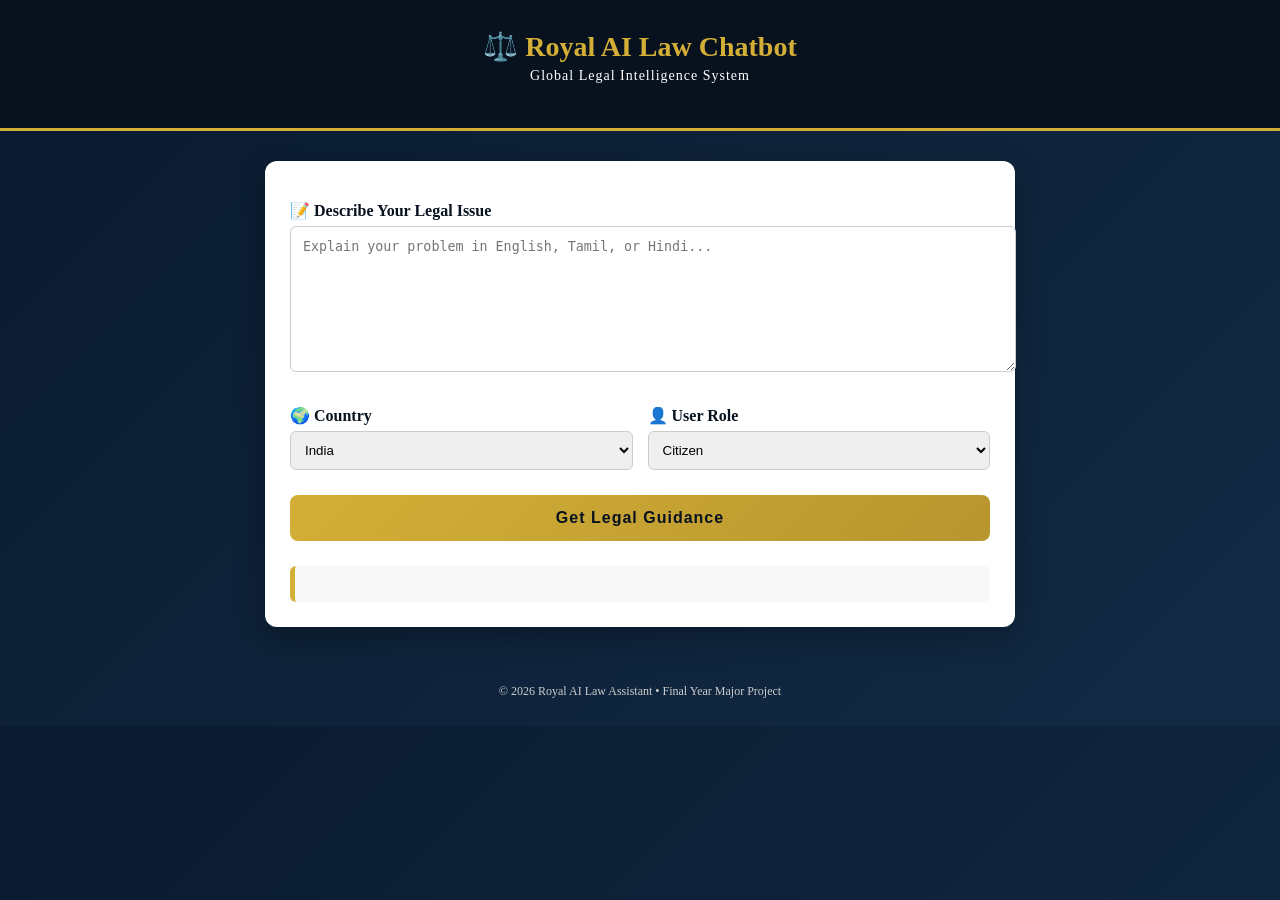
==== index.html @ 2a5602bd "Royal AI Law Chatbot website" ====
<!DOCTYPE html>
<html lang="en">
<head>
    <meta charset="UTF-8">
    <title>Royal AI Law Chatbot</title>
    <meta name="viewport" content="width=device-width, initial-scale=1.0">
    <link rel="stylesheet" href="style.css">
</head>
<body>

<header class="header">
    <h1>⚖️ Royal AI Law Chatbot</h1>
    <p>Global Legal Intelligence System</p>
</header>

<main class="card">
    <label>📝 Describe Your Legal Issue</label>
    <textarea id="userInput" placeholder="Explain your problem in English, Tamil, or Hindi..."></textarea>

    <div class="row">
        <div>
            <label>🌍 Country</label>
            <select id="country">
                <option value="india">India</option>
                <option value="usa">USA</option>
                <option value="uk">UK</option>
            </select>
        </div>

        <div>
            <label>👤 User Role</label>
            <select id="role">
                <option value="citizen">Citizen</option>
                <option value="lawyer">Lawyer</option>
                <option value="accused">Accused</option>
            </select>
        </div>
    </div>

    <button onclick="sendQuery()">Get Legal Guidance</button>

    <section id="result" class="result-box"></section>
</main>

<footer class="footer">
    <p>© 2026 Royal AI Law Assistant • Final Year Major Project</p>
</footer>

<script src="script.js"></script>
</body>
</html>
---- style.css ----
body {
    margin: 0;
    font-family: "Segoe UI", serif;
    background: linear-gradient(135deg, #0a1a2f, #122b45);
    color: #fff;
}

.header {
    text-align: center;
    padding: 30px 20px;
    background: #08121f;
    border-bottom: 3px solid #d4af37;
}

.header h1 {
    margin: 0;
    font-size: 28px;
    color: #d4af37;
}

.header p {
    margin-top: 5px;
    font-size: 14px;
    letter-spacing: 1px;
}

.card {
    max-width: 700px;
    margin: 30px auto;
    background: #ffffff;
    color: #000;
    padding: 25px;
    border-radius: 12px;
    box-shadow: 0 10px 30px rgba(0,0,0,0.3);
}

label {
    font-weight: 600;
    margin-top: 15px;
    display: block;
    color: #08121f;
}

textarea {
    width: 100%;
    min-height: 120px;
    padding: 12px;
    border-radius: 6px;
    border: 1px solid #ccc;
    margin-top: 6px;
    resize: vertical;
}

.row {
    display: flex;
    gap: 15px;
    margin-top: 15px;
}

.row div {
    flex: 1;
}

select {
    width: 100%;
    padding: 10px;
    border-radius: 6px;
    border: 1px solid #ccc;
    margin-top: 6px;
}

button {
    width: 100%;
    margin-top: 25px;
    padding: 14px;
    background: linear-gradient(135deg, #d4af37, #b8962e);
    color: #08121f;
    border: none;
    border-radius: 8px;
    font-size: 16px;
    font-weight: bold;
    cursor: pointer;
    letter-spacing: 1px;
}

button:hover {
    background: linear-gradient(135deg, #e6c75a, #c9a63a);
}

.result-box {
    margin-top: 25px;
    padding: 18px;
    background: #f8f8f8;
    border-left: 5px solid #d4af37;
    border-radius: 6px;
    white-space: pre-wrap;
    font-size: 14px;
}

.footer {
    text-align: center;
    padding: 15px;
    font-size: 12px;
    color: #ccc;
}
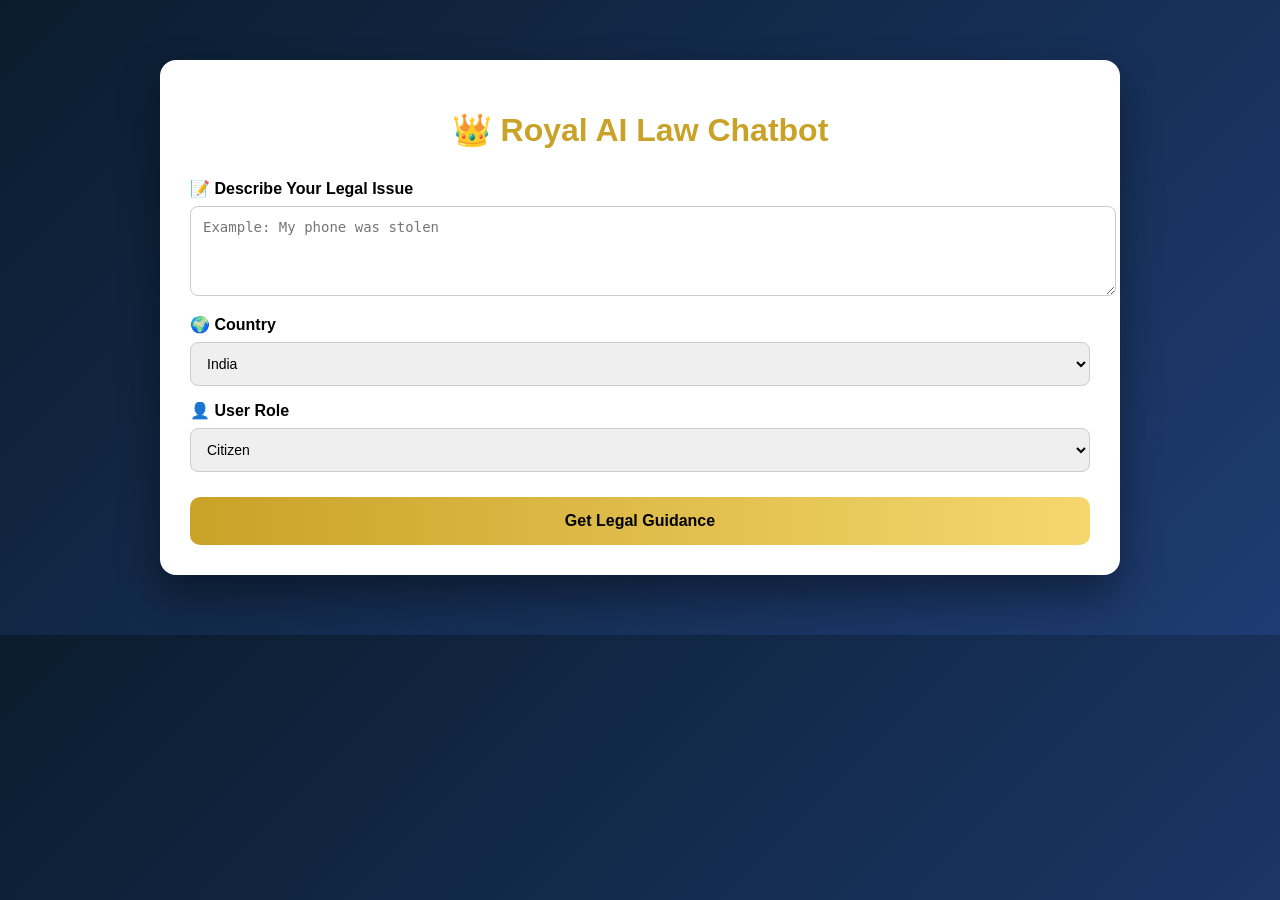
==== commit 94893900: "Final working frontend with backend integration" ====
--- a/index.html
+++ b/index.html
@@ -1,51 +1,37 @@
 <!DOCTYPE html>
 <html lang="en">
 <head>
-    <meta charset="UTF-8">
-    <title>Royal AI Law Chatbot</title>
-    <meta name="viewport" content="width=device-width, initial-scale=1.0">
-    <link rel="stylesheet" href="style.css">
+  <meta charset="UTF-8">
+  <title>Royal AI Law Chatbot</title>
+  <link rel="stylesheet" href="style.css">
 </head>
 <body>
 
-<header class="header">
-    <h1>⚖️ Royal AI Law Chatbot</h1>
-    <p>Global Legal Intelligence System</p>
-</header>
+  <div class="container">
+    <h1>👑 Royal AI Law Chatbot</h1>
 
-<main class="card">
     <label>📝 Describe Your Legal Issue</label>
-    <textarea id="userInput" placeholder="Explain your problem in English, Tamil, or Hindi..."></textarea>
+    <textarea id="issue" rows="4" placeholder="Example: My phone was stolen"></textarea>
 
-    <div class="row">
-        <div>
-            <label>🌍 Country</label>
-            <select id="country">
-                <option value="india">India</option>
-                <option value="usa">USA</option>
-                <option value="uk">UK</option>
-            </select>
-        </div>
+    <label>🌍 Country</label>
+    <select id="country">
+      <option value="india">India</option>
+      <option value="usa">USA</option>
+      <option value="uk">UK</option>
+    </select>
 
-        <div>
-            <label>👤 User Role</label>
-            <select id="role">
-                <option value="citizen">Citizen</option>
-                <option value="lawyer">Lawyer</option>
-                <option value="accused">Accused</option>
-            </select>
-        </div>
-    </div>
+    <label>👤 User Role</label>
+    <select id="role">
+      <option value="citizen">Citizen</option>
+      <option value="lawyer">Lawyer</option>
+    </select>
 
-    <button onclick="sendQuery()">Get Legal Guidance</button>
+    <button onclick="getLegalGuidance()">Get Legal Guidance</button>
 
-    <section id="result" class="result-box"></section>
-</main>
+    <div id="result"></div>
+  </div>
 
-<footer class="footer">
-    <p>© 2026 Royal AI Law Assistant • Final Year Major Project</p>
-</footer>
-
-<script src="script.js"></script>
+  <!-- IMPORTANT: script at bottom -->
+  <script src="script.js"></script>
 </body>
 </html>
--- a/style.css
+++ b/style.css
@@ -1,105 +1,72 @@
 body {
-    margin: 0;
-    font-family: "Segoe UI", serif;
-    background: linear-gradient(135deg, #0a1a2f, #122b45);
-    color: #fff;
+  font-family: "Segoe UI", sans-serif;
+  background: linear-gradient(135deg, #0b1c2d, #1e3c72);
+  margin: 0;
+  padding: 0;
 }
 
-.header {
-    text-align: center;
-    padding: 30px 20px;
-    background: #08121f;
-    border-bottom: 3px solid #d4af37;
+.container {
+  max-width: 900px;
+  margin: 60px auto;
+  background: #ffffff;
+  padding: 30px;
+  border-radius: 16px;
+  box-shadow: 0 20px 40px rgba(0,0,0,0.4);
 }
 
-.header h1 {
-    margin: 0;
-    font-size: 28px;
-    color: #d4af37;
+h1 {
+  text-align: center;
+  color: #c9a227;
+  margin-bottom: 30px;
 }
 
-.header p {
-    margin-top: 5px;
-    font-size: 14px;
-    letter-spacing: 1px;
+label {
+  font-weight: bold;
+  margin-top: 15px;
+  display: block;
+}
+
+textarea,
+select {
+  width: 100%;
+  padding: 12px;
+  margin-top: 8px;
+  border-radius: 8px;
+  border: 1px solid #ccc;
+  font-size: 14px;
+}
+
+button {
+  margin-top: 25px;
+  width: 100%;
+  padding: 15px;
+  background: linear-gradient(90deg, #c9a227, #f5d76e);
+  border: none;
+  color: #000;
+  font-size: 16px;
+  font-weight: bold;
+  border-radius: 10px;
+  cursor: pointer;
+}
+
+button:hover {
+  background: linear-gradient(90deg, #f5d76e, #c9a227);
 }
 
 .card {
-    max-width: 700px;
-    margin: 30px auto;
-    background: #ffffff;
-    color: #000;
-    padding: 25px;
-    border-radius: 12px;
-    box-shadow: 0 10px 30px rgba(0,0,0,0.3);
+  background: #f9f9f9;
+  margin-top: 30px;
+  padding: 20px;
+  border-radius: 12px;
+  border-left: 6px solid #c9a227;
 }
 
-label {
-    font-weight: 600;
-    margin-top: 15px;
-    display: block;
-    color: #08121f;
+.card h3 {
+  color: #1e3c72;
 }
 
-textarea {
-    width: 100%;
-    min-height: 120px;
-    padding: 12px;
-    border-radius: 6px;
-    border: 1px solid #ccc;
-    margin-top: 6px;
-    resize: vertical;
-}
-
-.row {
-    display: flex;
-    gap: 15px;
-    margin-top: 15px;
-}
-
-.row div {
-    flex: 1;
-}
-
-select {
-    width: 100%;
-    padding: 10px;
-    border-radius: 6px;
-    border: 1px solid #ccc;
-    margin-top: 6px;
-}
-
-button {
-    width: 100%;
-    margin-top: 25px;
-    padding: 14px;
-    background: linear-gradient(135deg, #d4af37, #b8962e);
-    color: #08121f;
-    border: none;
-    border-radius: 8px;
-    font-size: 16px;
-    font-weight: bold;
-    cursor: pointer;
-    letter-spacing: 1px;
-}
-
-button:hover {
-    background: linear-gradient(135deg, #e6c75a, #c9a63a);
-}
-
-.result-box {
-    margin-top: 25px;
-    padding: 18px;
-    background: #f8f8f8;
-    border-left: 5px solid #d4af37;
-    border-radius: 6px;
-    white-space: pre-wrap;
-    font-size: 14px;
-}
-
-.footer {
-    text-align: center;
-    padding: 15px;
-    font-size: 12px;
-    color: #ccc;
+.error {
+  color: red;
+  font-weight: bold;
+  margin-top: 20px;
 }
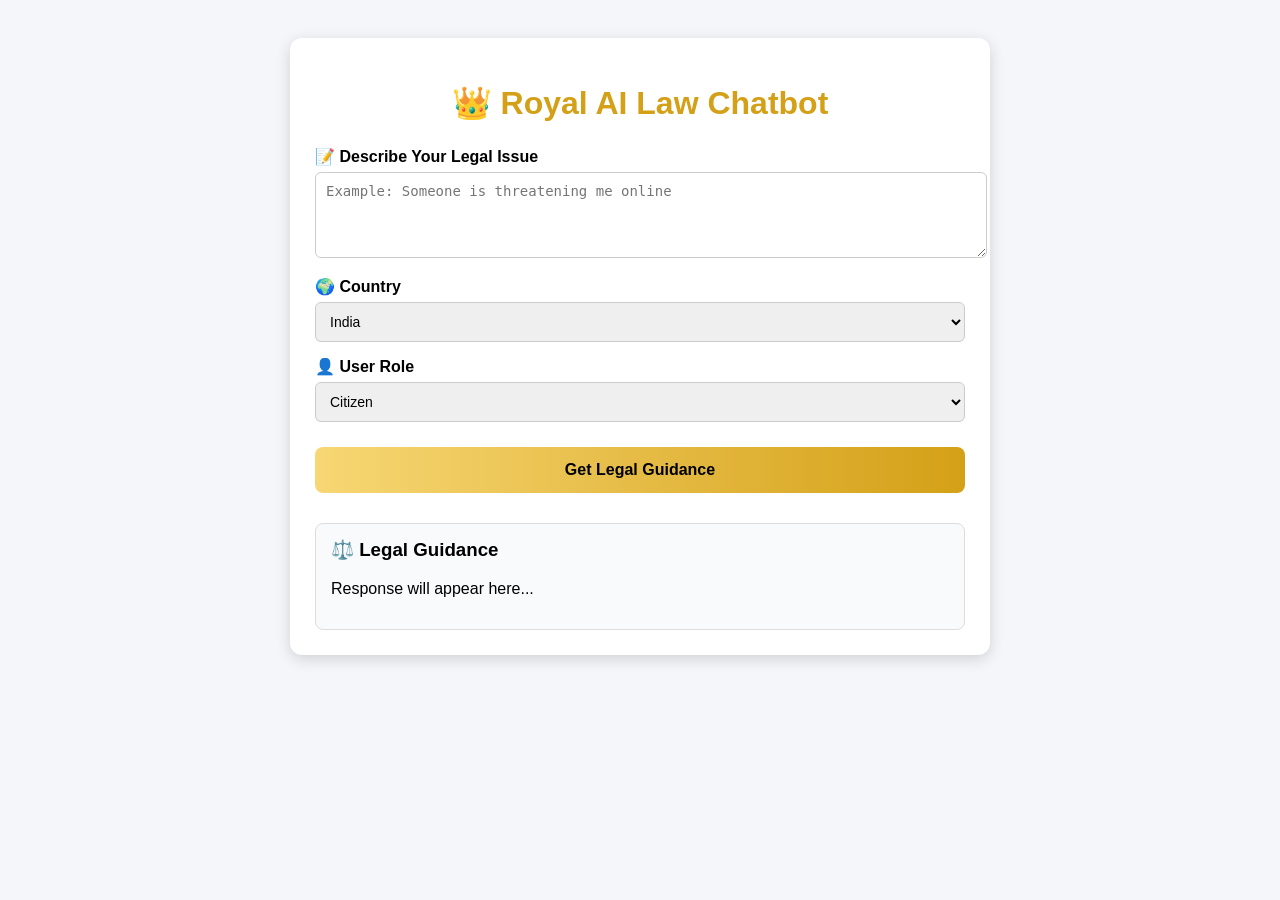
==== commit 1f8914bf: "Fix GitHub Pages root index.html" ====
--- a/index.html
+++ b/index.html
@@ -1,37 +1,121 @@
 <!DOCTYPE html>
 <html lang="en">
 <head>
-  <meta charset="UTF-8">
-  <title>Royal AI Law Chatbot</title>
-  <link rel="stylesheet" href="style.css">
+  <meta charset="UTF-8" />
+  <title>👑 Royal AI Law Chatbot</title>
+
+  <style>
+    body {
+      font-family: Arial, sans-serif;
+      background: #f4f6f9;
+      display: flex;
+      justify-content: center;
+      padding: 30px;
+    }
+
+    .container {
+      width: 650px;
+      background: #ffffff;
+      padding: 25px;
+      border-radius: 12px;
+      box-shadow: 0 4px 15px rgba(0, 0, 0, 0.15);
+    }
+
+    h1 {
+      text-align: center;
+      color: #d4a017;
+      margin-bottom: 25px;
+    }
+
+    label {
+      font-weight: bold;
+      margin-top: 15px;
+      display: block;
+    }
+
+    textarea,
+    select {
+      width: 100%;
+      padding: 10px;
+      margin-top: 6px;
+      border-radius: 6px;
+      border: 1px solid #ccc;
+      font-size: 14px;
+    }
+
+    textarea {
+      resize: vertical;
+    }
+
+    button {
+      width: 100%;
+      margin-top: 25px;
+      padding: 14px;
+      font-size: 16px;
+      font-weight: bold;
+      color: #000;
+      background: linear-gradient(to right, #f7d774, #d4a017);
+      border: none;
+      border-radius: 8px;
+      cursor: pointer;
+    }
+
+    button:hover {
+      opacity: 0.9;
+    }
+
+    .output {
+      margin-top: 30px;
+      background: #f9fafb;
+      padding: 15px;
+      border-radius: 8px;
+      border: 1px solid #ddd;
+    }
+
+    .output h3 {
+      margin-top: 0;
+    }
+  </style>
 </head>
+
 <body>
-
   <div class="container">
     <h1>👑 Royal AI Law Chatbot</h1>
 
-    <label>📝 Describe Your Legal Issue</label>
-    <textarea id="issue" rows="4" placeholder="Example: My phone was stolen"></textarea>
+    <!-- LEGAL ISSUE INPUT -->
+    <label for="message">📝 Describe Your Legal Issue</label>
+    <textarea
+      id="message"
+      rows="4"
+      placeholder="Example: Someone is threatening me online"
+    ></textarea>
 
-    <label>🌍 Country</label>
+    <!-- COUNTRY -->
+    <label for="country">🌍 Country</label>
     <select id="country">
       <option value="india">India</option>
       <option value="usa">USA</option>
       <option value="uk">UK</option>
     </select>
 
-    <label>👤 User Role</label>
+    <!-- USER ROLE -->
+    <label for="role">👤 User Role</label>
     <select id="role">
       <option value="citizen">Citizen</option>
       <option value="lawyer">Lawyer</option>
     </select>
 
+    <!-- SUBMIT BUTTON -->
     <button onclick="getLegalGuidance()">Get Legal Guidance</button>
 
-    <div id="result"></div>
+    <!-- OUTPUT -->
+    <div class="output" id="output">
+      <h3>⚖️ Legal Guidance</h3>
+      <p>Response will appear here...</p>
+    </div>
   </div>
 
-  <!-- IMPORTANT: script at bottom -->
-  <script src="script.js"></script>
+  <!-- IMPORTANT: SCRIPT PATH FIXED FOR GITHUB PAGES -->
+  <script src="frontend/script.js"></script>
 </body>
 </html>
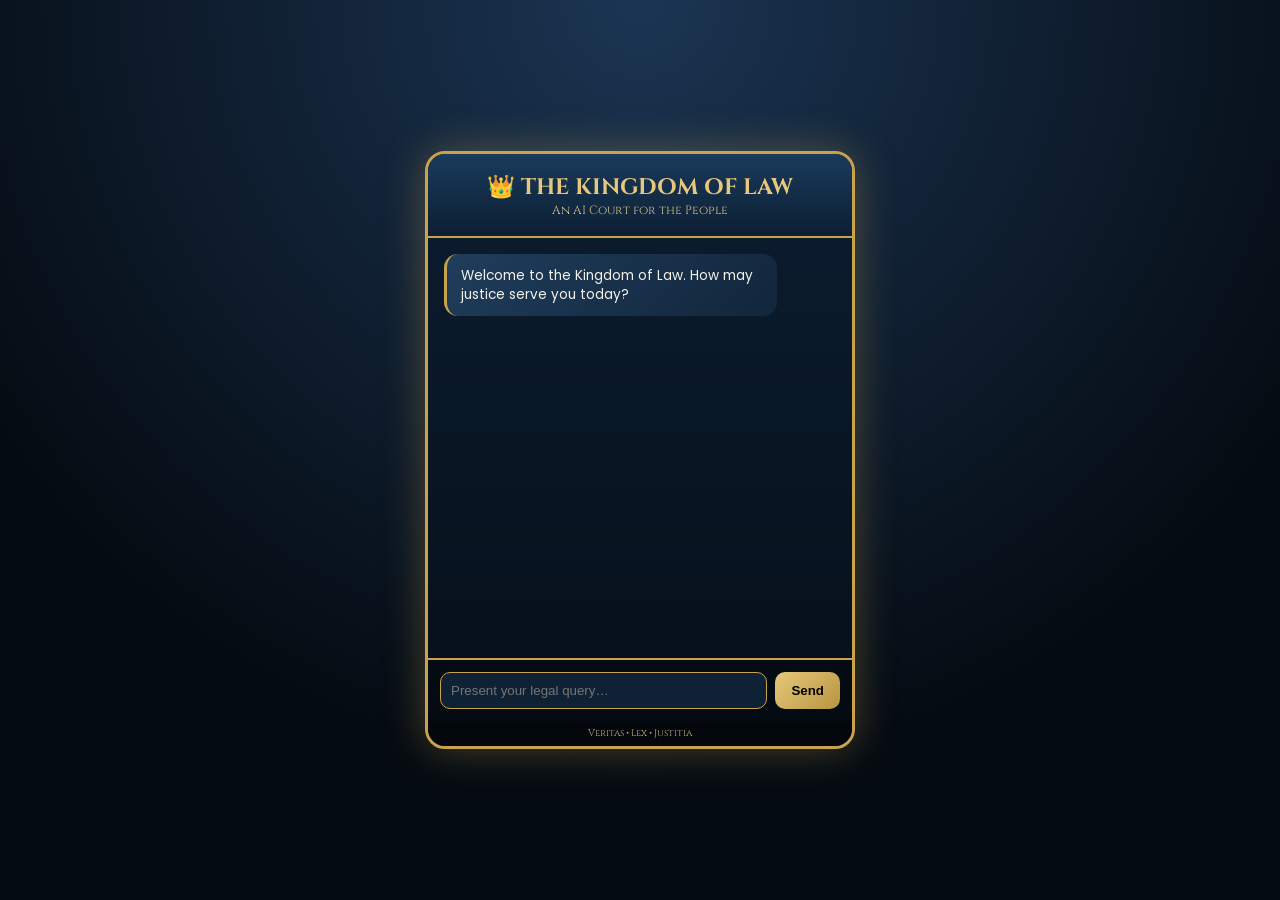
==== commit cfada89c: "Deploy royal UI connected to Render backend" ====
--- a/index.html
+++ b/index.html
@@ -1,121 +1,182 @@
 <!DOCTYPE html>
 <html lang="en">
 <head>
-  <meta charset="UTF-8" />
-  <title>👑 Royal AI Law Chatbot</title>
+<meta charset="UTF-8">
+<meta name="viewport" content="width=device-width, initial-scale=1.0">
+<title>The Kingdom of Law – AI Court</title>
 
-  <style>
-    body {
-      font-family: Arial, sans-serif;
-      background: #f4f6f9;
-      display: flex;
-      justify-content: center;
-      padding: 30px;
-    }
+<link href="https://fonts.googleapis.com/css2?family=Cinzel:wght@600;800&family=Poppins:wght@300;400;500&display=swap" rel="stylesheet">
 
-    .container {
-      width: 650px;
-      background: #ffffff;
-      padding: 25px;
-      border-radius: 12px;
-      box-shadow: 0 4px 15px rgba(0, 0, 0, 0.15);
-    }
+<style>
+:root {
+  --dark: #050b12;
+  --royal: #0c1f33;
+  --gold: #c9a24d;
+  --gold-light: #e6c77b;
+  --paper: #f5f1e8;
+}
+* { margin: 0; padding: 0; box-sizing: border-box; }
 
-    h1 {
-      text-align: center;
-      color: #d4a017;
-      margin-bottom: 25px;
-    }
+body {
+  min-height: 100vh;
+  background: radial-gradient(circle at top, #1b3553, #050b12 70%);
+  display: flex;
+  justify-content: center;
+  align-items: center;
+  font-family: 'Poppins', sans-serif;
+  color: var(--paper);
+}
 
-    label {
-      font-weight: bold;
-      margin-top: 15px;
-      display: block;
-    }
+.chatbot {
+  width: 430px;
+  background: linear-gradient(180deg, #0f2740, #071320);
+  border: 3px solid var(--gold);
+  border-radius: 20px;
+  box-shadow: 0 0 40px rgba(201,162,77,0.35);
+  overflow: hidden;
+}
 
-    textarea,
-    select {
-      width: 100%;
-      padding: 10px;
-      margin-top: 6px;
-      border-radius: 6px;
-      border: 1px solid #ccc;
-      font-size: 14px;
-    }
+.header {
+  background: linear-gradient(180deg, #1a3a5c, #0c1f33);
+  padding: 18px;
+  text-align: center;
+  border-bottom: 2px solid var(--gold);
+  font-family: 'Cinzel', serif;
+}
+.header h1 { font-size: 1.4rem; color: var(--gold-light); }
+.header p { font-size: 0.75rem; color: #d2c08f; }
 
-    textarea {
-      resize: vertical;
-    }
+.chat {
+  height: 420px;
+  padding: 16px;
+  overflow-y: auto;
+  background: rgba(0,0,0,0.25);
+}
 
-    button {
-      width: 100%;
-      margin-top: 25px;
-      padding: 14px;
-      font-size: 16px;
-      font-weight: bold;
-      color: #000;
-      background: linear-gradient(to right, #f7d774, #d4a017);
-      border: none;
-      border-radius: 8px;
-      cursor: pointer;
-    }
+.msg {
+  max-width: 85%;
+  padding: 12px 14px;
+  margin-bottom: 14px;
+  border-radius: 14px;
+  font-size: 0.85rem;
+  line-height: 1.4;
+}
 
-    button:hover {
-      opacity: 0.9;
-    }
+.bot {
+  background: linear-gradient(135deg, #1f3d5c, #12263b);
+  border-left: 3px solid var(--gold);
+}
 
-    .output {
-      margin-top: 30px;
-      background: #f9fafb;
-      padding: 15px;
-      border-radius: 8px;
-      border: 1px solid #ddd;
-    }
+.user {
+  background: linear-gradient(135deg, #d6b15c, #a88232);
+  color: #1b1b1b;
+  margin-left: auto;
+  border-right: 3px solid #fff1c2;
+}
 
-    .output h3 {
-      margin-top: 0;
-    }
-  </style>
+.input-box {
+  display: flex;
+  gap: 8px;
+  padding: 12px;
+  background: #050b12;
+  border-top: 2px solid var(--gold);
+}
+
+.input-box input {
+  flex: 1;
+  padding: 10px;
+  background: #0f2135;
+  border: 1px solid var(--gold);
+  border-radius: 10px;
+  color: var(--paper);
+}
+
+.input-box button {
+  padding: 10px 16px;
+  background: linear-gradient(135deg, #e6c77b, #b8943f);
+  border: none;
+  border-radius: 10px;
+  font-weight: 600;
+  cursor: pointer;
+}
+
+.footer {
+  text-align: center;
+  font-size: 0.6rem;
+  padding: 6px;
+  font-family: 'Cinzel', serif;
+  color: #bfae7c;
+  background: #04080d;
+}
+</style>
 </head>
 
 <body>
-  <div class="container">
-    <h1>👑 Royal AI Law Chatbot</h1>
 
-    <!-- LEGAL ISSUE INPUT -->
-    <label for="message">📝 Describe Your Legal Issue</label>
-    <textarea
-      id="message"
-      rows="4"
-      placeholder="Example: Someone is threatening me online"
-    ></textarea>
+<div class="chatbot">
+  <div class="header">
+    <h1>👑 THE KINGDOM OF LAW</h1>
+    <p>An AI Court for the People</p>
+  </div>
 
-    <!-- COUNTRY -->
-    <label for="country">🌍 Country</label>
-    <select id="country">
-      <option value="india">India</option>
-      <option value="usa">USA</option>
-      <option value="uk">UK</option>
-    </select>
-
-    <!-- USER ROLE -->
-    <label for="role">👤 User Role</label>
-    <select id="role">
-      <option value="citizen">Citizen</option>
-      <option value="lawyer">Lawyer</option>
-    </select>
-
-    <!-- SUBMIT BUTTON -->
-    <button onclick="getLegalGuidance()">Get Legal Guidance</button>
-
-    <!-- OUTPUT -->
-    <div class="output" id="output">
-      <h3>⚖️ Legal Guidance</h3>
-      <p>Response will appear here...</p>
+  <div class="chat" id="chat">
+    <div class="msg bot">
+      Welcome to the Kingdom of Law. How may justice serve you today?
     </div>
   </div>
 
-  <!-- IMPORTANT: SCRIPT PATH FIXED FOR GITHUB PAGES -->
-  <script src="frontend/script.js"></script>
+  <div class="input-box">
+    <input id="userInput" type="text" placeholder="Present your legal query…" />
+    <button onclick="sendMessage()">Send</button>
+  </div>
+
+  <div class="footer">Veritas • Lex • Justitia</div>
+</div>
+
+<script>
+/* 🔥 RENDER BACKEND URL (DEPLOYED) */
+const BACKEND_URL = "https://global-ai-legal-assistant.onrender.com/chat";
+
+async function sendMessage() {
+  const input = document.getElementById("userInput");
+  const chat = document.getElementById("chat");
+  const message = input.value.trim();
+
+  if (!message) return;
+
+  chat.innerHTML += `<div class="msg user">${message}</div>`;
+  input.value = "";
+  chat.scrollTop = chat.scrollHeight;
+
+  const typing = document.createElement("div");
+  typing.className = "msg bot";
+  typing.innerText = "⚖ The Court AI is deliberating…";
+  chat.appendChild(typing);
+  chat.scrollTop = chat.scrollHeight;
+
+  try {
+    const res = await fetch(BACKEND_URL, {
+      method: "POST",
+      headers: { "Content-Type": "application/json" },
+      body: JSON.stringify({
+        message: message,
+        country: "india",
+        role: "citizen"
+      })
+    });
+
+    const data = await res.json();
+    chat.removeChild(typing);
+
+    chat.innerHTML += `<div class="msg bot">${data.response}</div>`;
+    chat.scrollTop = chat.scrollHeight;
+
+  } catch (err) {
+    chat.removeChild(typing);
+    chat.innerHTML += `<div class="msg bot">⚠ Court server is waking up. Please try again.</div>`;
+  }
+}
+</script>
+
 </body>
 </html>
